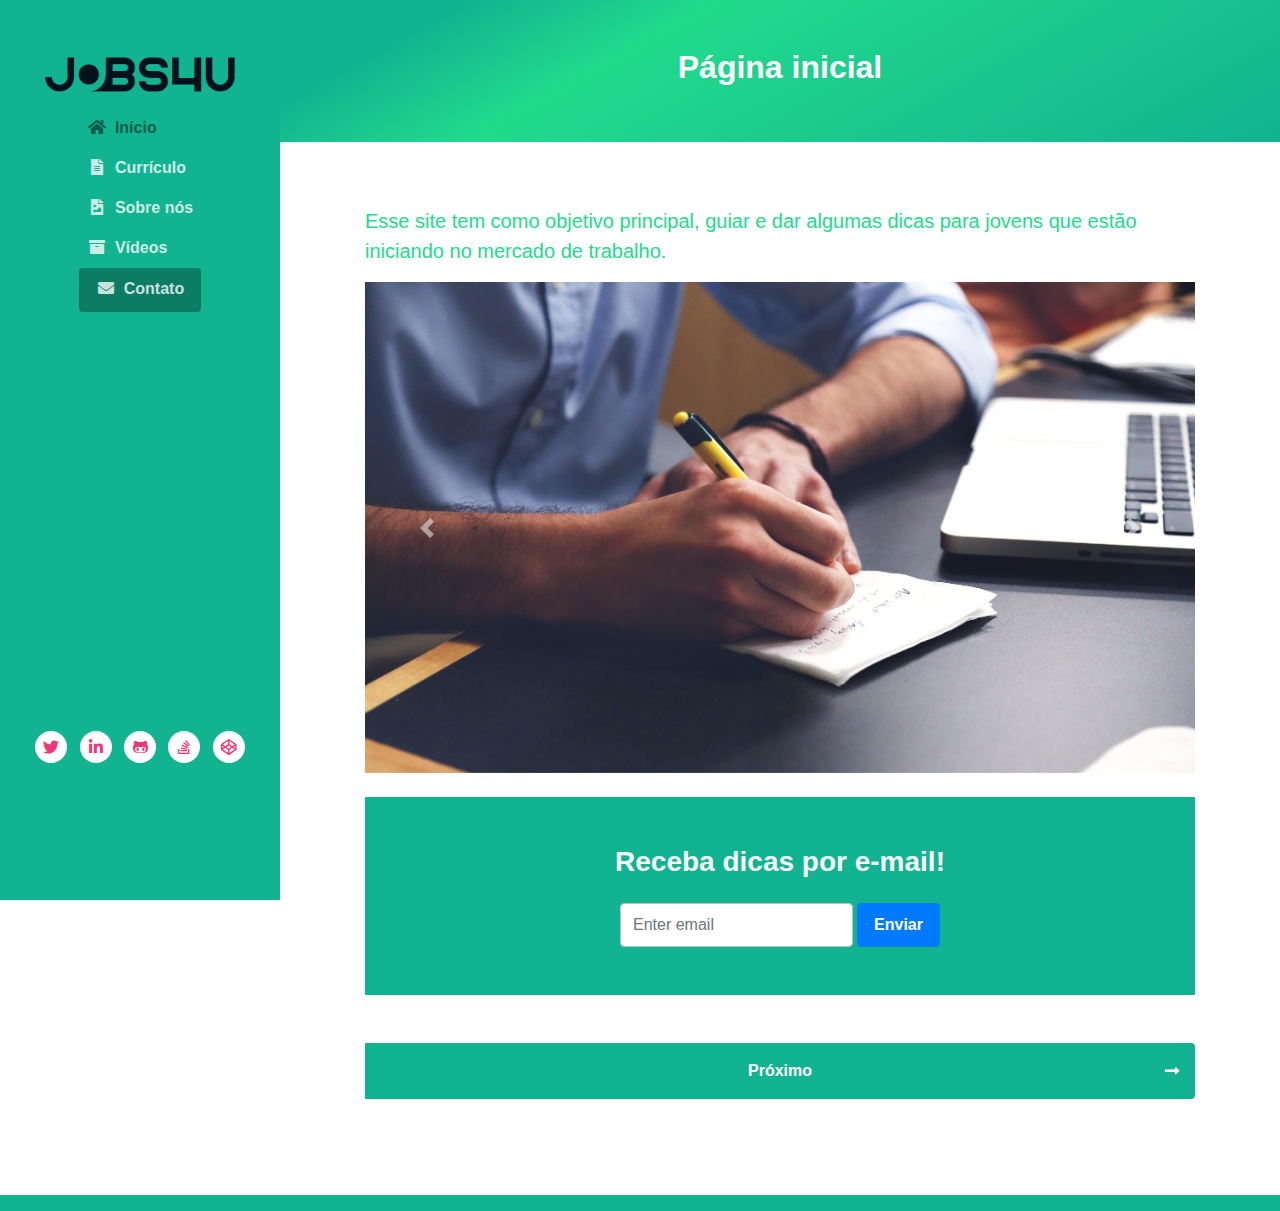
==== blog-site-template-master/index.html @ 55e088d8 "Enviei os arquivos do site para o GitHub." ====
<!DOCTYPE html>
<html lang="pt-br"> 
<head>
    <title>Jobs4You</title>
    <!-- Meta -->
    <meta charset="utf-8">
    <meta http-equiv="X-UA-Compatible" content="IE=edge">
    <meta name="viewport" content="width=device-width, initial-scale=1.0">
    <meta name="description" content="Jobs4You">
    <meta name="author" content="Alunos Senac Alcimação">    
    <link rel="shortcut icon" href="images/logo.png"> 
    
    <!-- FontAwesome CSS-->
	<link rel="stylesheet" href="https://cdnjs.cloudflare.com/ajax/libs/font-awesome/5.13.0/css/all.min.css">
	<!-- Bootstrap CSS-->
	<link rel="stylesheet" href="https://stackpath.bootstrapcdn.com/bootstrap/4.4.1/css/bootstrap.min.css" integrity="sha384-Vkoo8x4CGsO3+Hhxv8T/Q5PaXtkKtu6ug5TOeNV6gBiFeWPGFN9MuhOf23Q9Ifjh" crossorigin="anonymous">  
	<!-- Theme CSS -->
	<link rel="stylesheet" href="css/style.css">

</head> 

<body>
    
    <header class="header text-center">	    

        
	    <nav class="navbar navbar-expand-lg navbar-dark" >
           
			<button class="navbar-toggler" type="button" data-toggle="collapse" data-target="#navigation" aria-controls="navigation" aria-expanded="false" aria-label="Toggle navigation">
			<span class="navbar-toggler-icon"></span>
			</button>

			<div id="navigation" class="collapse navbar-collapse flex-column" >
				<img class="mb-3 mx-auto logo" src="images/logo.png" alt="logo" >			
				
				<ul class="navbar-nav flex-column text-sm-center text-md-left">
					<li class="nav-item active">
					    <a class="nav-link" href="index.html"><i class="fas fa-home fa-fw mr-2"></i>Início <span class="sr-only">(current)</span></a>
					</li>
					<li class="nav-item">
					    <a class="nav-link" href="post.html"><i class="fas fa-file-alt fa-fw mr-2"></i>Currículo</a>
					</li>
					<li class="nav-item">
					    <a class="nav-link" href="page.html"><i class="fas fa-file-image fa-fw mr-2"></i>Sobre nós</a>
					</li>
					<li class="nav-item">
					    <a class="nav-link" href="archive.html"><i class="fas fa-archive fa-fw mr-2"></i>Vídeos</a>
					</li>
					<li class="nav-item">
					    <a class="nav-link btn btn-primary" href="contact.html"><i class="fas fa-envelope fa-fw mr-2"></i>Contato</a>
					</li>
				</ul>
				<hr>
				<ul class="social-list list-inline py-3 mx-auto">
					<li class="list-inline-item"><a href="#"><i class="fab fa-twitter fa-fw"></i></a></li>
					<li class="list-inline-item"><a href="#"><i class="fab fa-linkedin-in fa-fw"></i></a></li>
					<li class="list-inline-item"><a href="#"><i class="fab fa-github-alt fa-fw"></i></a></li>
					<li class="list-inline-item"><a href="#"><i class="fab fa-stack-overflow fa-fw"></i></a></li>
					<li class="list-inline-item"><a href="#"><i class="fab fa-codepen fa-fw"></i></a></li>
				</ul>

			</div>
		</nav>
    </header>
    
    <div class="main-wrapper">
	    <header class="page-title theme-bg-light text-center gradient py-5">
			<h1 class="heading">Página inicial</h1>
		</header>
		<article class="content px-3 py-5 p-md-5">
	    <div class='container'>
			<p class="mt-3 lead">Esse site tem como objetivo principal, guiar e dar algumas dicas para jovens que estão iniciando no mercado de trabalho.</p>

			<div id="carouselExampleControls" class="carousel slide" data-ride="carousel">
				<div class="carousel-inner">
				  <div class="carousel-item active">
					<img src="images/s1.jpg" class="d-block w-100" alt="1">
				  </div>
				  <div class="carousel-item">
					<img src="images/s2.jpg" class="d-block w-100" alt="2">
				  </div>
				  <div class="carousel-item">
					<img src="images/s3.jpg" class="d-block w-100" alt="3">
				  </div>
				</div>
				<a class="carousel-control-prev" href="#carouselExampleControls" role="button" data-slide="prev">
				  <span class="carousel-control-prev-icon" aria-hidden="true"></span>
				  <span class="sr-only">Voltar</span>
				</a>
				<a class="carousel-control-next" href="#carouselExampleControls" role="button" data-slide="next">
				  <span class="carousel-control-next-icon" aria-hidden="true"></span>
				  <span class="sr-only">Próximo</span>
				</a>
			  </div>
			  <section class="theme-bg-dark py-5 mt-4 text-center">
				<h3 class='text-light d-block'>Receba dicas por e-mail!</h3>
			    <form class="signup-form form-inline justify-content-center pt-3">
                    <div class="form-group">
                        <label class="sr-only" for="semail">Seu e-mail</label>
                        <input type="email" id="semail" name="semail1" class="form-control mr-md-1 semail" placeholder="Enter email">
                    </div>
                    <button type="submit" class="btn btn-primary">Enviar</button>
                </form>
				</section>
				<nav class="blog-nav nav nav-justified my-5">
					<a class="nav-link-next nav-item nav-link rounded-right" href="post.html">Próximo<i
							class="arrow-next fas fa-long-arrow-alt-right"></i></a>
				</nav>
			</div>	
	
		</div>
	    </article>
	    <footer class="footer text-center py-2 theme-bg-dark">
		   
		   
	    </footer>
    
    </div>
    
    
    <!-- Bootstrap Javascript -->          
	<script src="https://code.jquery.com/jquery-3.4.1.slim.min.js" integrity="sha384-J6qa4849blE2+poT4WnyKhv5vZF5SrPo0iEjwBvKU7imGFAV0wwj1yYfoRSJoZ+n" crossorigin="anonymous"></script>
	<script src="https://cdn.jsdelivr.net/npm/popper.js@1.16.0/dist/umd/popper.min.js" integrity="sha384-Q6E9RHvbIyZFJoft+2mJbHaEWldlvI9IOYy5n3zV9zzTtmI3UksdQRVvoxMfooAo" crossorigin="anonymous"></script>
	<script src="https://stackpath.bootstrapcdn.com/bootstrap/4.4.1/js/bootstrap.min.js" integrity="sha384-wfSDF2E50Y2D1uUdj0O3uMBJnjuUD4Ih7YwaYd1iqfktj0Uod8GCExl3Og8ifwB6" crossorigin="anonymous"></script>
	<script src="js/main.js"></script>

</body>
</html>
---- blog-site-template-master/css/style.css ----
:root {
    --blue: #007bff;
    --indigo: #6610f2;
    --purple: #6f42c1;
    --pink: #ee3577;
    --red: #dc3545;
    --orange: #f68e62;
    --yellow: #ffc107;
    --green: #28a745;
    --teal: #20c997;
    --cyan: #17a2b8;
    --white: #fff;
    --gray: #767575;
    --gray-dark: #434242;
    --primary: #12b390;
    --secondary: #21db8c;
    --tertiary: #09b32e;
    --success: #28a745;
    --info: #17a2b8;
    --warning: #ffc107;
    --danger: #dc3545;
    --light: #c2c2c2;
    --lightgray: #eeeeee;
    --dark: #434242;
    --breakpoint-xs: 0;
    --breakpoint-sm: 576px;
    --breakpoint-md: 768px;
    --breakpoint-lg: 992px;
    --breakpoint-xl: 1200px;
    --font-family-sans-serif: -apple-system, BlinkMacSystemFont, "Segoe UI", Roboto, "Helvetica Neue", Arial, "Noto Sans", sans-serif, "Apple Color Emoji", "Segoe UI Emoji", "Segoe UI Symbol", "Noto Color Emoji";
    --font-family-monospace: SFMono-Regular, Menlo, Monaco, Consolas, "Liberation Mono", "Courier New", monospace;
    /* Font Sizes */
    --font-normal: 1em;
    --font-small: 0.8125rem;
    /* Sidebar */
    --sidebar-width: 280px;
    --content-max-width: 860px;
}

*,
*::before,
*::after {
    box-sizing: border-box
}

html {
    line-height: 1.15;
}
body {
    color: var(--secondary);
    overflow-x: hidden
}
a{
    color: var(--pink);
}
h1,
h2,
h3,
h4,
h5,
h6 {
    color: var(--gray-dark);
    font-weight: bold
}

.btn {
    font-weight: bold;
    padding: .375rem 1rem;
    height: 2.75rem;
    transition: all 0.4s ease-in-out
}


.btn:focus,
.btn.focus {
    box-shadow: none !important
}

.btn-primary {
    color: #fff
}

.form-control {
    padding-top: 0.875rem;
    padding-bottom: 0.875rem;
    height: 2.75rem;
    border-color: var(--light)
}

.theme-bg-light {
    background: var(--light) !important
}

.theme-bg-dark {
    background: var(--primary) !important
}

.header {
    position: fixed;
    left: 0;
    top: 0;
    height: 100vh;
    width: var(--sidebar-width);
    background: var(--primary);
    color: #fff
}
.header .site-title {
    color:var(--white);
    font-size:1.2em;
    display:block;
}

.header .btn-primary {
    background: rgba(0, 0, 0, 0.3);
    border-color: transparent;
    font-size: 1rem;
    padding-top: 0.5rem
}

.header .btn-primary:hover {
    background: rgba(0, 0, 0, 0.4);
    border-color: transparent
}

.header .navbar {
    padding: 2rem 1rem
}

.header .navbar-dark .navbar-toggler {
    border: none;
    padding: .25rem .6rem
}

.header .navbar-dark .navbar-toggler:hover {
    -webkit-opacity: 1;
    -moz-opacity: 1;
    opacity: 1
}

.header .navbar-dark .navbar-toggler-icon {
    background-image: url("data:image/svg+xml;charset=utf8,%3Csvg viewBox='0 0 32 32' xmlns='http://www.w3.org/2000/svg'%3E%3Cpath stroke='rgba(256,256,256, 1)' stroke-width='3' stroke-linecap='round' stroke-miterlimit='10' d='M4 8h24M4 16h24M4 24h24'/%3E%3C/svg%3E");
}

.header .nav-item {
    font-weight: bold
}

.header .nav-item.active .nav-link {
    color: rgba(0, 0, 0, 0.5)
}

.header .nav-item.active .nav-link:hover {
    text-decoration: none
}

.header .nav-item .nav-link {
    color: rgba(255, 255, 255, 0.8)
}

.header .nav-item .nav-link:hover {
    text-decoration: underline;
    color: rgba(0, 0, 0, 0.6)
}
.logo{
    margin-top: 25px;
    width:190px;
}
.social-list a {
    margin-top: 370px;
    width: 32px;
    height: 32px;
    padding-top: 5px;
    display: inline-block;
    text-align: center;
    border-radius: 50%;
    transition: all 0.2s ease-in-out;
    background-color: #fff
}

.social-list a:hover {
    color: var(--secondary);
    background-color: rgba(255, 255, 255, 0.8)
}

.main-wrapper {
    margin-left: var(--sidebar-width);
    background: #fff;
}

.main-wrapper .container {
    max-width: var(--content-max-width);
}
.page-title {
    position:sticky;
    top:0;
    z-index:9999;
    transition:all .2s;
}
.sticky{
    padding:1em 0 !important;
}
.page-title .heading {
    font-size: 2rem;
    font-weight: bold;
    color:white;
}

.footer {
    color: rgba(255, 255, 255, 0.7)
}

.footer a {
    color: #fff
}
.gradient{
    background: rgb(43,43,43);
    background: linear-gradient(151deg, var(--primary) 15%, var(--secondary) 35%,var(--primary) 100%) !important;
}
.content .post .title {
    font-size: 1.275rem
}

.content .post .title a {
    color: var(--gray-dark)
}

.content .post .title a:hover {
    color: var(--gray-dark)
}

.content .post .post-thumb {
    max-width: 160px;
    border-radius: 2px
}

.content .post .intro {
    font-size: 0.875rem
}

.content .post .more-link {
    font-size: var(--font-small);
}

.meta {
    color: #8f8f8f;
    font-size: var(--font-small);
}

.meta span {
    display: inline-block;
    margin-right:.25em;
}

.meta span a {
    color: #8f8f8f
}
.meta span.tag {
    background-color: var(--lightgray);
    padding:0 .5em;
    border-radius:5px;
}
.meta span a:hover {
    color: var(--secondary)
}



.meta span:last-child:after {
    display: none
}

.blog-nav .nav-link {
    background: var(--primary);
    color: #fff;
    font-size: 1rem;
    padding: 1rem;
    font-weight: bold;
    position: relative
}

.blog-nav .nav-link:hover {
    background: var(--secondary);
}

.blog-nav .nav-link-prev {
    border-right: 1px solid var(--secondary);
}

.blog-nav .arrow-prev {
    position: absolute;
    left: 1rem;
    top: 1.25rem;
    color: #fff
}

.blog-nav .arrow-next {
    position: absolute;
    right: 1rem;
    top: 1.25rem;
    color: #fff
}

.content .title {
    font-weight: bold;
    font-size: 2rem
}

.content .content-body p,
.content .content-body li {
    font-size: 1.125rem;
    line-height: 1.6
}

.content .content-body h1 {
    font-size: 2.125rem
}

.content .content-body h2 {
    font-size: 2rem
}

.content .content-body h3 {
    font-size: 1.75rem
}

.content .content-body h4 {
    font-size: 1.5rem
}

.content .content-body h5 {
    font-size: 1.25rem
}

.content .content-body h6 {
    font-size: 1.125rem
}

.content .image-caption {
    color: #8f8f8f;
    font-size: 0.875rem
}

.content .image-caption a {
    color: #8f8f8f;
    text-decoration: underline
}

.content .image-caption a:hover {
    color: var(--secondary)
}

.content .blockquote {
    font-family: Georgia, "Times New Roman", Times, serif;
    border-left: 2px solid var(--gray-dark);
    font-size: 1.5rem
}

.content .blockquote p {
    font-size: 1.5rem
}

@media (prefers-reduced-motion: reduce) {
    .social-list a {
        transition: none
    }
    .btn {
        transition: none
    }
}

@media (min-width: 768px) {
   
    
}

@media (max-width: 991.98px) {
    .page-title {
        position:static;
    }
    .header {
        position: sticky;
        width: inherit;
        height: auto
    }

    .header .site-title {
        width: 100%;
        position: absolute;
        left: 0;
        top: 1.2rem;
        color:var(--white);
        font-size:1.5em;
        display:block;
    }

    .header .btn-primary {
        width: 100%
    }

    .header .navbar {
        padding: 1rem
    }

    .main-wrapper {
        margin-left: 0
    }
}

@media (max-width: 767.98px) {
    
}



/* -------------------------------------------------------------------------- */
/*	12. Comments
/* -------------------------------------------------------------------------- */


/* Comment Headers ----------------------------- */

.comments-wrapper {
	margin-top: 3rem;
}

.comment-reply-title {
	margin: 0 0 4rem 0;
	text-align: center;
}


/* Comment Item ----------------------------- */

/* COMMENT HEADER */

.comments .comment,
.comments .pingback,
.comments .trackback,
.comments .review {
	padding-top: 3.5rem;
}

div.comment:first-of-type {
	margin-top: 3.5rem;
	padding-top: 0;
}

.comments .comments-header + div {
	margin-top: 0;
	padding-top: 0;
}

.comment-body {
	position: relative;
}

.comment .comment {
	padding-left: 5%;
}

.comment-meta {
	line-height: 1.1;
	margin-bottom: 0;
	min-height: 5rem;
	padding-left: 5rem;
	position: relative;
}

.hide-avatars .comment-meta {
	min-height: 0;
	padding-left: 0;
}

.comment-meta a {
	color: inherit;
}

.comment-author {
	font-size: 1.8rem;
	font-weight: 700;
	letter-spacing: -0.027777778em;
}

.comment-author a {
	text-decoration: underline;
}

.comment-author a:hover,
.comment-author a:focus {
	text-decoration: none;
}

.comment-meta .avatar {
	height: 4rem;
	position: absolute;
	left: 0;
	top: 0;
	width: 4rem;
}

.comment-author .url {
	text-decoration: underline;
}

.comment-metadata {
	color: var(--gray);
	font-size: var(--font-small);
	font-weight: 500;
	margin-top: 0.6rem;
}

.comment-metadata a {
	text-decoration: none;
}

.comment-metadata a:focus,
.comment-metadata a:hover {
	text-decoration: underline;
}


/* COMMENT CONTENT */

.comment-content.entry-content > *:not(.alignwide):not(.alignfull):not(.alignleft):not(.alignright):not(.is-style-wide) {
    width: 100%;
    background-color:var(--lightgray);
    padding:.5em;
}

.comment-content.entry-content .alignleft {

	/*rtl:ignore*/
	margin-left: 0;
}

.comment-content.entry-content .alignright {

	/*rtl:ignore*/
	margin-right: 0;
}

/* COMMENT FOOTER */

.comment-footer-meta {
	align-items: center;
	display: flex;
	flex-wrap: wrap;
	font-size: var(--font-small);
	font-weight: 600;
	justify-content: flex-start;
	letter-spacing: 0.030833333em;
	line-height: 1;
	margin: 1.5rem 0 -1rem -1.5rem;
	text-transform: uppercase;
}

.comment-footer-meta > * {
	margin: 0 0 1rem 1.5rem;
}

.comment-reply-link {
    background-color: var(--primary);
    border-radius:2px;
	color: #fff;
	display: block;
	padding: 0.7rem;
}

.bypostauthor .comment-footer-meta .by-post-author {
	display: block;
}

.comment-footer-meta a {
	text-decoration: none;
}

.comment-footer-meta a:focus,
.comment-footer-meta a:hover {
	text-decoration: underline;
}


/* Pingbacks & Trackbacks ------------------------- */

.pingback .comment-meta,
.trackback .comment-meta {
	padding-left: 0;
}


/* Comments Pagination ---------------------------- */

.comments-pagination {
	display: flex;
	flex-wrap: wrap;
	justify-content: space-between;
	margin-top: 6rem;
	text-align: center;
}

.comments-pagination.only-next {
	justify-content: flex-end;
}

.comments-pagination .page-numbers {
	display: none;
	text-decoration: none;
}

.comments-pagination .page-numbers:focus,
.comments-pagination .page-numbers:hover {
	text-decoration: underline;
}

.comments-pagination .prev,
.comments-pagination .next {
	display: block;
}

.comments-pagination .prev {
	left: 0;
}

.comments-pagination .next {
	right: 0;
	text-align: right;
}


/* Comment Respond ---------------------------- */

.comment-respond::after {
	clear: both;
	content: "";
	display: block;
}

.comment-respond .comment-notes,
.comment-respond .logged-in-as {
	color: #6d6d6d;
	font-size: 1.6rem;
	line-height: 1.4;
	margin: -3rem 0 4rem 0;
	text-align: center;
}

.comment-respond .comment-notes a,
.comment-respond .logged-in-as a {
	color: inherit;
	text-decoration: none;
}

.comment-respond .comment-notes a:focus,
.comment-respond .comment-notes a:hover,
.comment-respond .logged-in-as a:focus,
.comment-respond .logged-in-as a:hover {
	text-decoration: underline;
}

.comment-respond p {
	line-height: 1.1;
	margin-bottom: 2rem;
	margin-left: auto;
	margin-right: auto;
}

.comment-respond p:not(.comment-notes) {
	max-width: 58rem;
}

.comment-form-cookies-consent {
	align-items: baseline;
	display: flex;
}

.comment-respond > p:last-of-type {
	margin-bottom: 0;
}

.comment-respond label {
	display: block;
}

.comment-respond input[type="checkbox"] + label {
	font-size: 1.5rem;
	line-height: 1.25;
}

.comment-respond input[type="text"],
.comment-respond input[type="email"],
.comment-respond textarea {
	margin-bottom: 0;
}

.comment-respond textarea {
	height: 15rem;
}

.comment-respond #submit {
	display: block;
}

.comment-respond .comments-closed {
	text-align: center;
}


/* Reply Respond ---------------------------- */

.comments .comment-respond {
	padding: 3rem 0 0;
}

.comments .comment-respond .comment-reply-title,
.comments .comment-respond .comment-notes,
.comments .comment-respond .logged-in-as {
	text-align: left;
}

.comment-reply-title small {
	display: block;
	font-size: 1.6rem;
	font-weight: 600;
	letter-spacing: -0.0277em;
	margin: 0.5rem 0 0 0;
	white-space: nowrap;
}

.comment-reply-title small a {
	text-decoration: none;
}

.comment-reply-title small a:focus,
.comment-reply-title small a:hover {
	text-decoration: underline;
}
.img-fluid {
    border-radius: 10px;
    border: solid var(--secondary) 5px;
}
.img-fluids {
    border: 10px solid black;
}
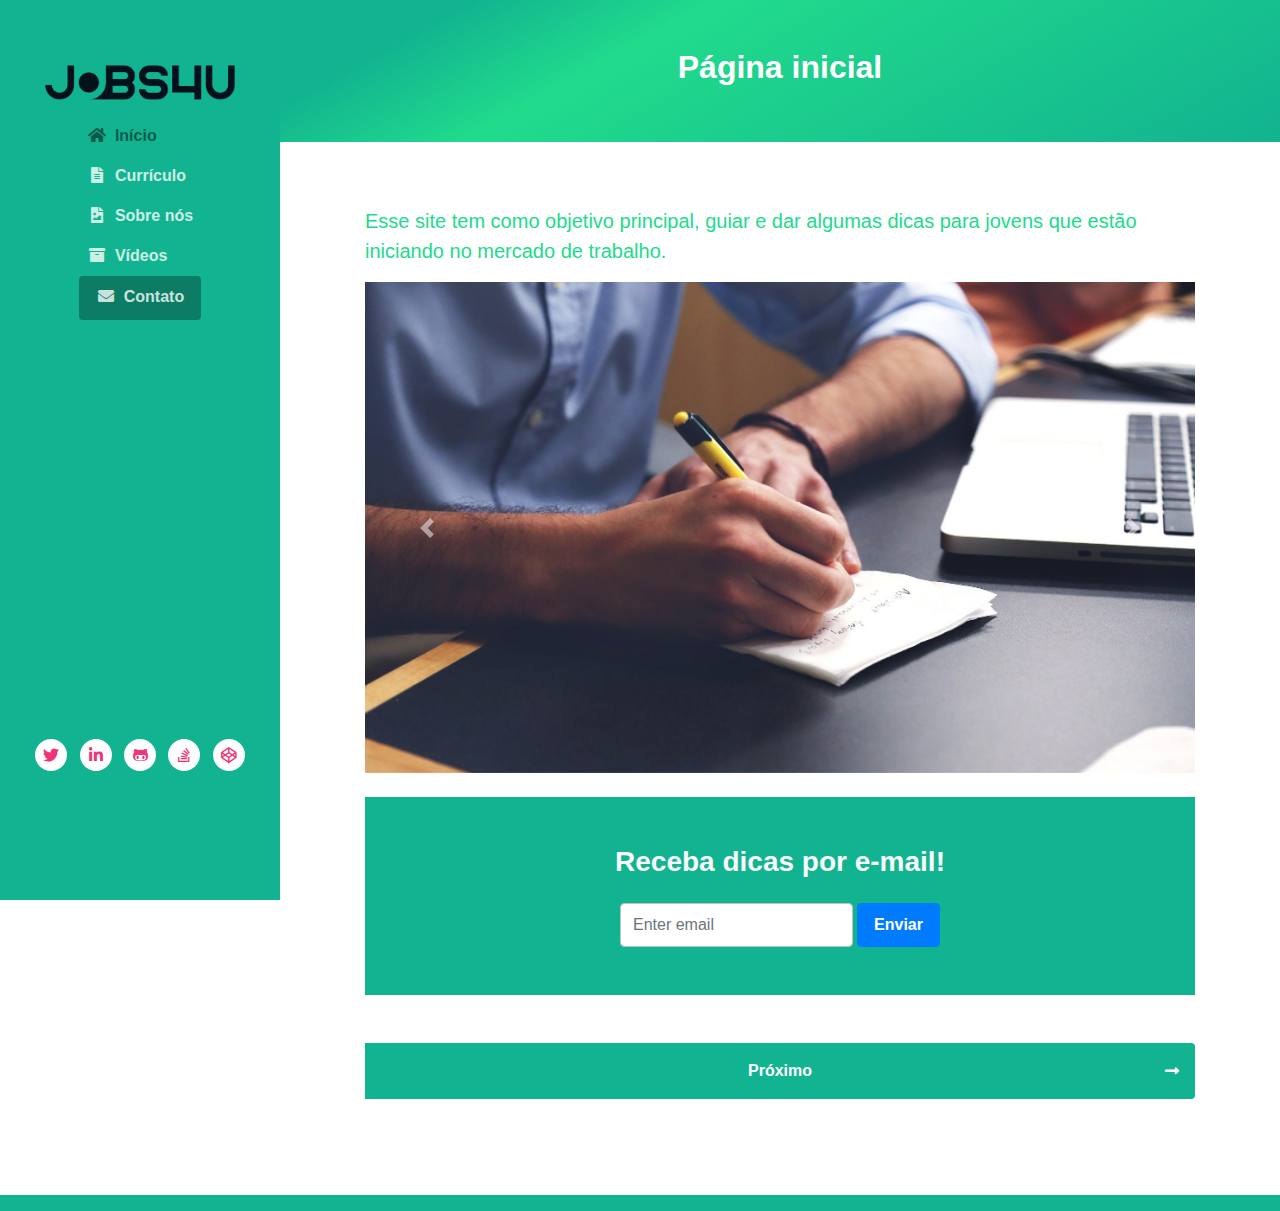
==== commit 79d789c7: "Update index.html" ====
--- a/blog-site-template-master/index.html
+++ b/blog-site-template-master/index.html
@@ -23,7 +23,7 @@
     
     <header class="header text-center">	    
 
-        
+        <h1></h1>
 	    <nav class="navbar navbar-expand-lg navbar-dark" >
            
 			<button class="navbar-toggler" type="button" data-toggle="collapse" data-target="#navigation" aria-controls="navigation" aria-expanded="false" aria-label="Toggle navigation">
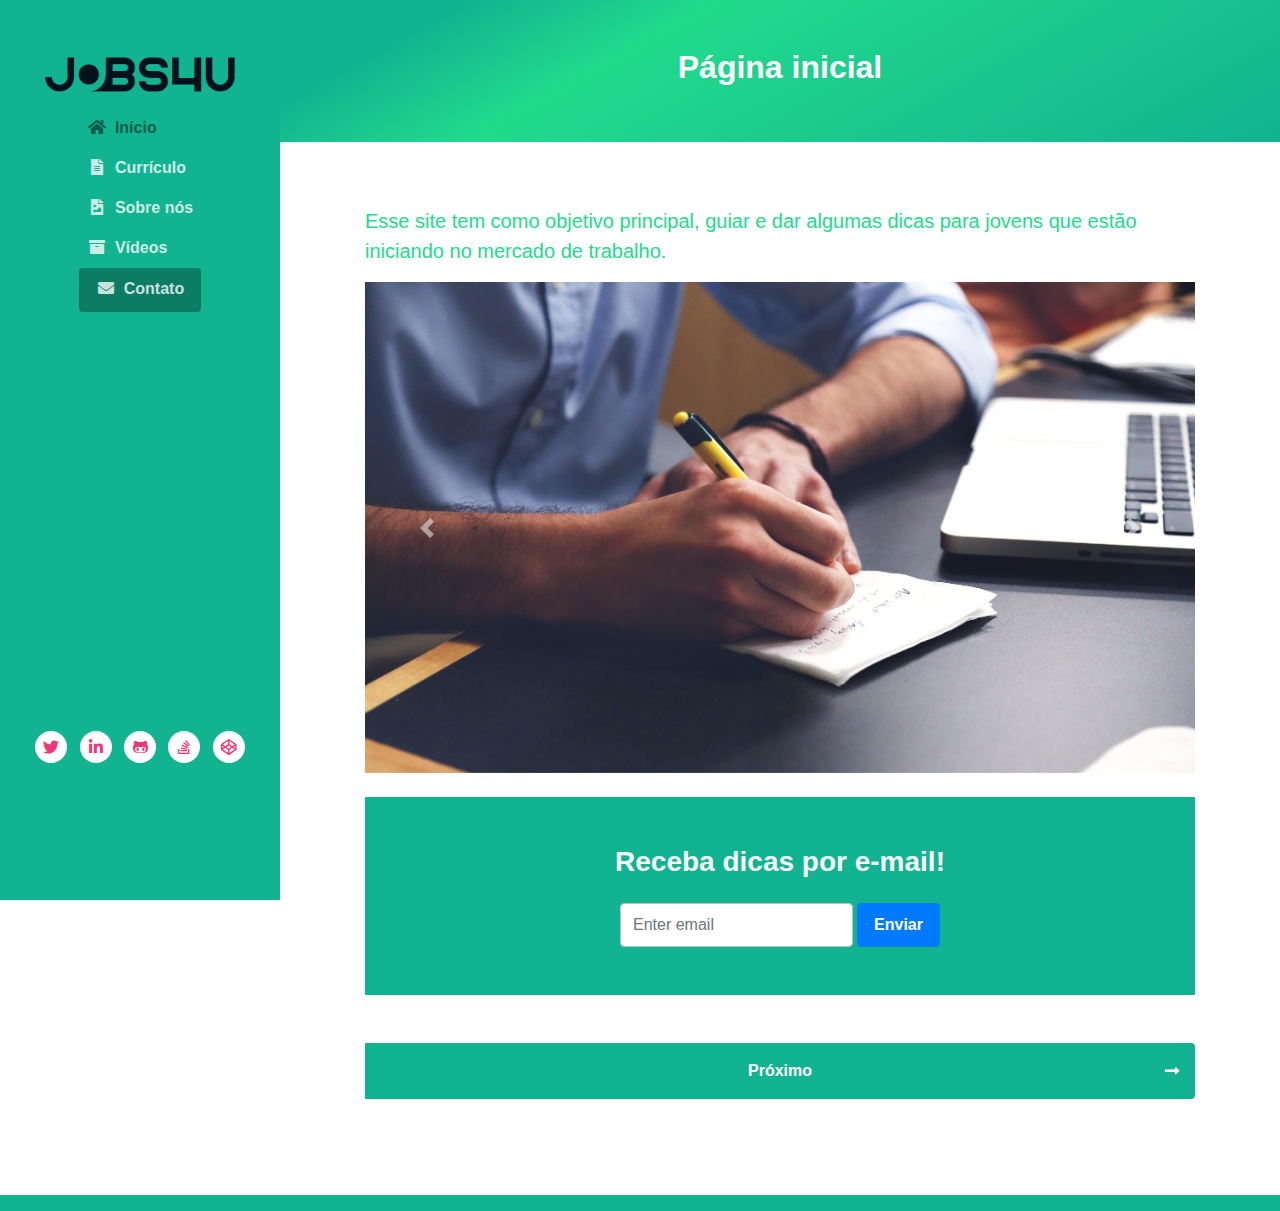
==== commit 487ca249: "Teste" ====
--- a/blog-site-template-master/index.html
+++ b/blog-site-template-master/index.html
@@ -23,7 +23,6 @@
     
     <header class="header text-center">	    
 
-        <h1></h1>
 	    <nav class="navbar navbar-expand-lg navbar-dark" >
            
 			<button class="navbar-toggler" type="button" data-toggle="collapse" data-target="#navigation" aria-controls="navigation" aria-expanded="false" aria-label="Toggle navigation">
